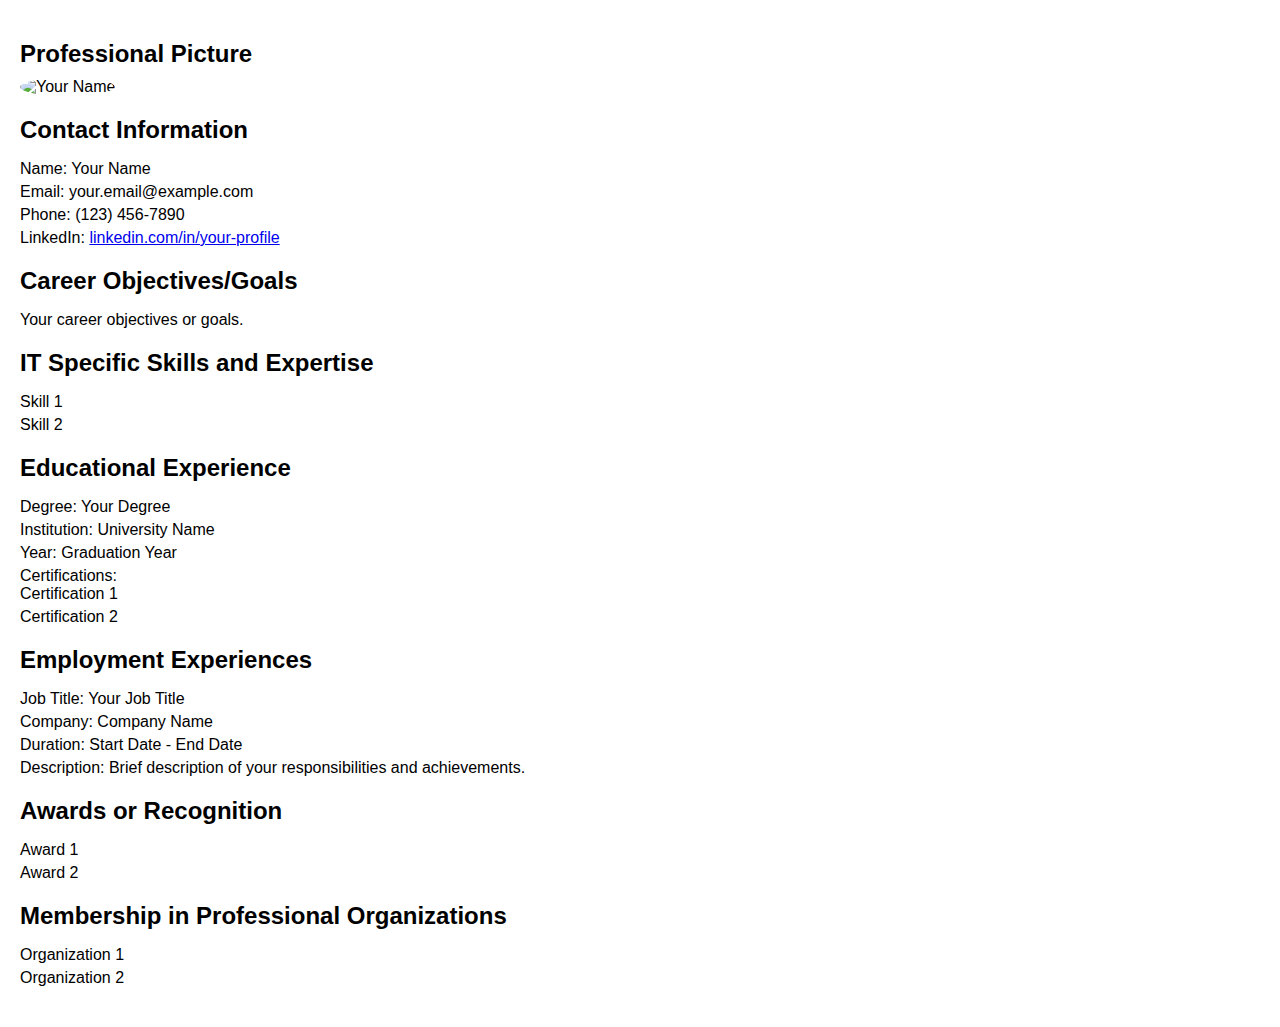
==== index.html @ 71acf530 "Create index.html" ====
<!DOCTYPE html>
<html lang="en">
<head>
    <meta charset="UTF-8">
    <meta name="viewport" content="width=device-width, initial-scale=1.0">
    <title>Interactive Resume</title>
    <style>
        body {
            font-family: Arial, sans-serif;
            margin: 0;
            padding: 20px;
        }
        section {
            margin-bottom: 20px;
        }
        img {
            max-width: 100%;
            height: auto;
            border-radius: 50%;
        }
        h2 {
            margin-bottom: 10px;
        }
        ul {
            list-style-type: none;
            padding: 0;
        }
        li {
            margin-bottom: 5px;
        }
    </style>
</head>
<body>
    <section id="professional-picture">
        <h2>Professional Picture</h2>
        <img src="path_to_your_image.jpg" alt="Your Name">
    </section>

    <section id="contact-information">
        <h2>Contact Information</h2>
        <ul>
            <li>Name: Your Name</li>
            <li>Email: your.email@example.com</li>
            <li>Phone: (123) 456-7890</li>
            <li>LinkedIn: <a href="https://www.linkedin.com/in/your-profile">linkedin.com/in/your-profile</a></li>
        </ul>
    </section>

    <section id="career-objectives">
        <h2>Career Objectives/Goals</h2>
        <p>Your career objectives or goals.</p>
    </section>

    <section id="it-skills">
        <h2>IT Specific Skills and Expertise</h2>
        <ul>
            <li>Skill 1</li>
            <li>Skill 2</li>
            <!-- Add more skills as needed -->
        </ul>
    </section>

    <section id="education">
        <h2>Educational Experience</h2>
        <ul>
            <li>Degree: Your Degree</li>
            <li>Institution: University Name</li>
            <li>Year: Graduation Year</li>
            <li>Certifications:
                <ul>
                    <li>Certification 1</li>
                    <li>Certification 2</li>
                    <!-- Add more certifications as needed -->
                </ul>
            </li>
        </ul>
    </section>

    <section id="employment">
        <h2>Employment Experiences</h2>
        <ul>
            <li>Job Title: Your Job Title</li>
            <li>Company: Company Name</li>
            <li>Duration: Start Date - End Date</li>
            <li>Description: Brief description of your responsibilities and achievements.</li>
        </ul>
    </section>

    <section id="awards">
        <h2>Awards or Recognition</h2>
        <ul>
            <li>Award 1</li>
            <li>Award 2</li>
            <!-- Add more awards as needed -->
        </ul>
    </section>

    <section id="professional-organizations">
        <h2>Membership in Professional Organizations</h2>
        <ul>
            <li>Organization 1</li>
            <li>Organization 2</li>
            <!-- Add more organizations as needed -->
        </ul>
    </section>
</body>
</html>
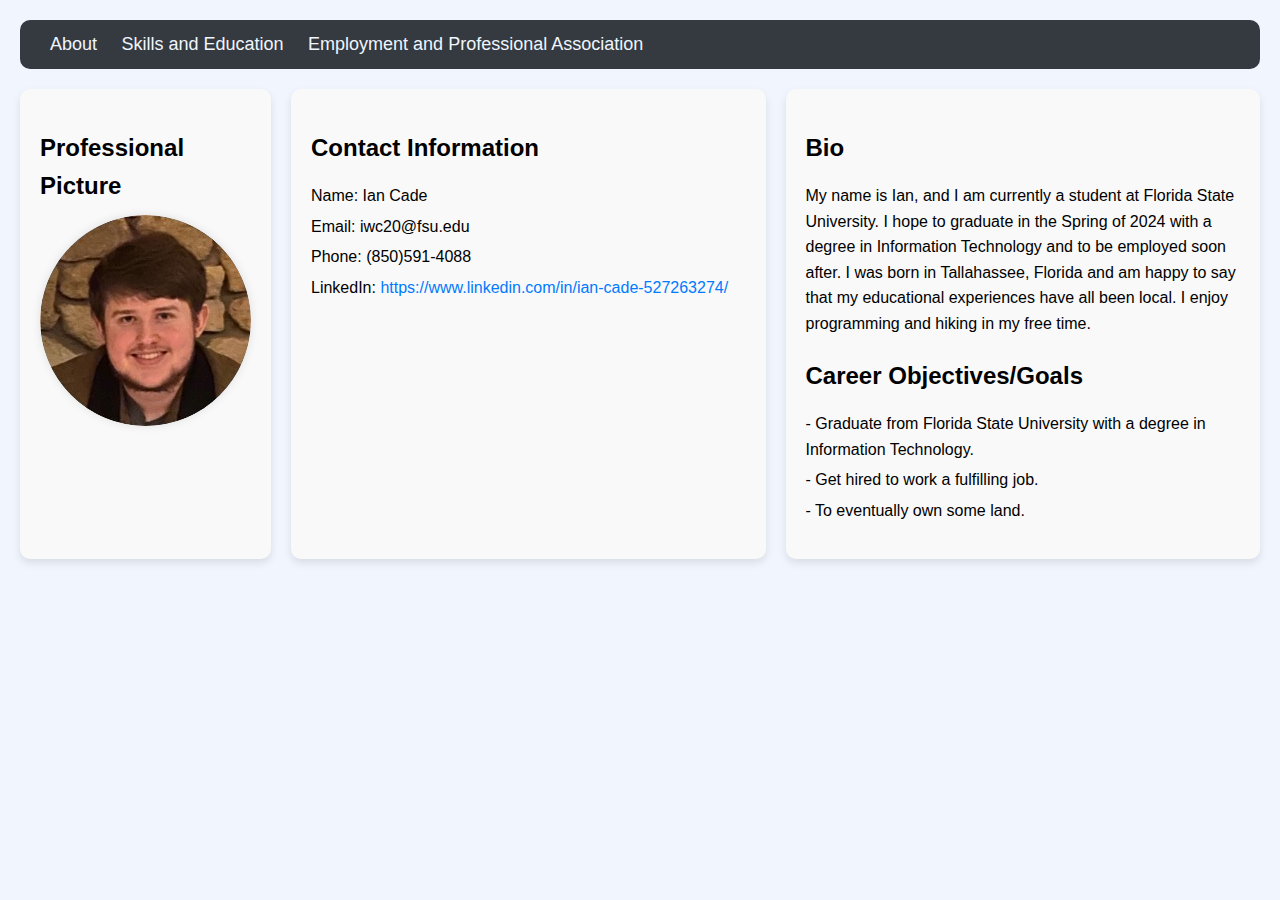
==== commit 085f97b1: "Add files via upload" ====
--- a/index.html
+++ b/index.html
@@ -1,107 +1,47 @@
-<!DOCTYPE html>
-<html lang="en">
-<head>
-    <meta charset="UTF-8">
-    <meta name="viewport" content="width=device-width, initial-scale=1.0">
-    <title>Interactive Resume</title>
-    <style>
-        body {
-            font-family: Arial, sans-serif;
-            margin: 0;
-            padding: 20px;
-        }
-        section {
-            margin-bottom: 20px;
-        }
-        img {
-            max-width: 100%;
-            height: auto;
-            border-radius: 50%;
-        }
-        h2 {
-            margin-bottom: 10px;
-        }
-        ul {
-            list-style-type: none;
-            padding: 0;
-        }
-        li {
-            margin-bottom: 5px;
-        }
-    </style>
-</head>
-<body>
-    <section id="professional-picture">
-        <h2>Professional Picture</h2>
-        <img src="path_to_your_image.jpg" alt="Your Name">
-    </section>
-
-    <section id="contact-information">
-        <h2>Contact Information</h2>
-        <ul>
-            <li>Name: Your Name</li>
-            <li>Email: your.email@example.com</li>
-            <li>Phone: (123) 456-7890</li>
-            <li>LinkedIn: <a href="https://www.linkedin.com/in/your-profile">linkedin.com/in/your-profile</a></li>
-        </ul>
-    </section>
-
-    <section id="career-objectives">
-        <h2>Career Objectives/Goals</h2>
-        <p>Your career objectives or goals.</p>
-    </section>
-
-    <section id="it-skills">
-        <h2>IT Specific Skills and Expertise</h2>
-        <ul>
-            <li>Skill 1</li>
-            <li>Skill 2</li>
-            <!-- Add more skills as needed -->
-        </ul>
-    </section>
-
-    <section id="education">
-        <h2>Educational Experience</h2>
-        <ul>
-            <li>Degree: Your Degree</li>
-            <li>Institution: University Name</li>
-            <li>Year: Graduation Year</li>
-            <li>Certifications:
-                <ul>
-                    <li>Certification 1</li>
-                    <li>Certification 2</li>
-                    <!-- Add more certifications as needed -->
-                </ul>
-            </li>
-        </ul>
-    </section>
-
-    <section id="employment">
-        <h2>Employment Experiences</h2>
-        <ul>
-            <li>Job Title: Your Job Title</li>
-            <li>Company: Company Name</li>
-            <li>Duration: Start Date - End Date</li>
-            <li>Description: Brief description of your responsibilities and achievements.</li>
-        </ul>
-    </section>
-
-    <section id="awards">
-        <h2>Awards or Recognition</h2>
-        <ul>
-            <li>Award 1</li>
-            <li>Award 2</li>
-            <!-- Add more awards as needed -->
-        </ul>
-    </section>
-
-    <section id="professional-organizations">
-        <h2>Membership in Professional Organizations</h2>
-        <ul>
-            <li>Organization 1</li>
-            <li>Organization 2</li>
-            <!-- Add more organizations as needed -->
-        </ul>
-    </section>
-</body>
-</html>
+<!DOCTYPE html>
+<html lang="en">
+<head>
+    <meta charset="UTF-8">
+    <meta name="viewport" content="width=device-width, initial-scale=1.0">
+    <title>Interactive Resume</title>
+    <link rel="stylesheet" href="style.css"> <!-- Assuming you saved the CSS in a file named styles.css -->
+    <script src="fancy.js"></script>
+</head>
+<body>
+    <div class="navbar">
+        <a href="index.html">About</a>
+        <a href="education.html">Skills and Education</a>    
+        <a href="professional.html">Employment and Professional Association</a>
+    </div>
+
+    <div class="grid-container">
+    <section class="professional-picture">
+        <h2>Professional Picture</h2>
+        <img class="profpic" src="Picture1.jpg" alt="Your Name">
+    </section>
+
+    <section class="contact-information">
+        <h2>Contact Information</h2>
+        <ul>
+            <li>Name: Ian Cade</li>
+            <li>Email: iwc20@fsu.edu</li>
+            <li>Phone: (850)591-4088</li>
+            <li>LinkedIn: <a href="https://www.linkedin.com/in/ian-cade-527263274/">https://www.linkedin.com/in/ian-cade-527263274/</a></li>
+        </ul>
+    </section>
+
+    <section class="career-objectives">
+        <h2>Bio</h2>
+        <p>
+            My name is Ian, and I am currently a student at Florida State University. I hope to graduate in the Spring of 2024 with a degree in Information Technology and to be employed soon after. I was born in Tallahassee, Florida and am happy to say that my educational experiences have all been local. I enjoy programming and hiking in my free time.
+        </p>
+        <h2>Career Objectives/Goals</h2>
+        <ul>
+            <li> - Graduate from Florida State University with a degree in Information Technology.</li>
+            <li> - Get hired to work a fulfilling job.</li>
+            <li> - To eventually own some land.</li>
+        </ul>
+    </section>
+</div>
+</body>
+</html>--- a/style.css
+++ b/style.css
@@ -0,0 +1,88 @@
+body {
+    font-family: 'Arial', sans-serif;
+    margin: 0;
+    padding: 20px;
+    line-height: 1.6;
+    background-color: #f0f5fe;
+}
+
+section {
+    background-color: #f9f9f9; /* Subtle background color */
+    border-radius: 10px; /* Rounded corners for the box effect */
+    padding: 20px; /* Space between content and border */
+    box-shadow: 0 4px 8px rgba(0, 0, 0, 0.1); /* Shadow for a slight lift */
+    margin-bottom: 30px; /* Space between sections */
+    margin-top: 20px; /* Add top margin to sections */
+}
+
+h2 {
+    font-size: 1.5em;
+    margin-bottom: 10px;
+}
+
+ul {
+    list-style-type: none;
+    padding: 0;
+}
+
+li {
+    margin-bottom: 5px;
+}
+
+a {
+    color: #007BFF;
+    text-decoration: none;
+}
+
+a:hover {
+    text-decoration: underline;
+}
+
+.profpic {
+    box-shadow: 0px 0px 10px rgba(0, 0, 0, 0.1);
+    border-radius: 50%;
+}
+
+        /* Additional style for the navbar */
+        .navbar {
+            background-color: #343a40; /* Dark background color */
+            padding: 10px 20px; /* Add padding to the navbar */
+            border-radius: 10px; /* Rounded corners for the box effect */
+        }
+
+        .navbar a {
+            color: #f0f5fe; /* White text color */
+            margin: 0 10px;
+            text-decoration: none;
+            font-size: 18px;
+        }
+
+                /* New style for the grid container */
+                .grid-container {
+                    display: grid;
+                    grid-template-columns: .3fr 1fr 1fr; /* 1 column for profile picture, 2 columns for contact info and career objectives */
+                    gap: 20px; /* Space between grid items */
+                }
+
+                .grid-container1 {
+                    display: grid;
+                     /* 1 column for profile picture, 2 columns for contact info and career objectives */
+                    gap: 20px; /* Space between grid items */
+                }
+        
+                /* Style for profile picture */
+                .profile-picture {
+                    border-radius: 10px;
+                }
+        
+                /* Style for contact information */
+                .contact-info {
+                    max-width: 100%; /* Set contact info to 100% width of its container */
+                }
+        
+                /* Style for career objectives */
+                .career-objectives {
+                    
+                }
+
+                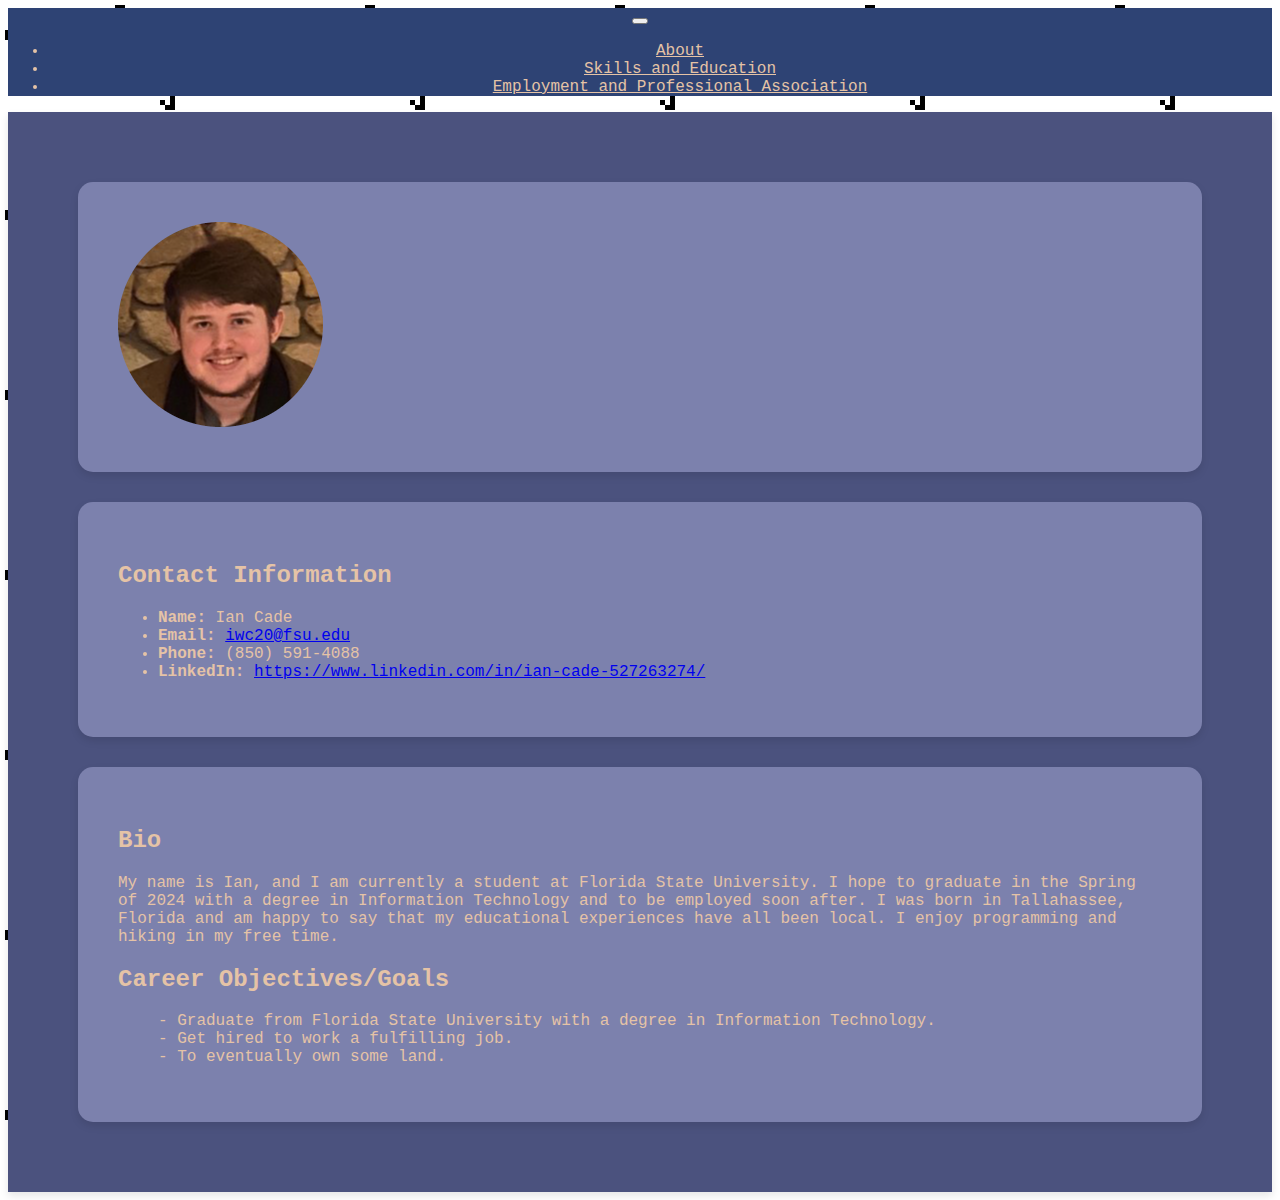
==== commit d6565571: "Add files via upload" ====
--- a/index.html
+++ b/index.html
@@ -4,44 +4,70 @@
     <meta charset="UTF-8">
     <meta name="viewport" content="width=device-width, initial-scale=1.0">
     <title>Interactive Resume</title>
+    
+    <link href="https://cdn.jsdelivr.net/npm/bootstrap@5.3.2/dist/css/bootstrap.min.css" rel="stylesheet" integrity="sha384-T3c6CoIi6uLrA9TneNEoa7RxnatzjcDSCmG1MXxSR1GAsXEV/Dwwykc2MPK8M2HN" crossorigin="anonymous">
+    <script src="https://cdn.jsdelivr.net/npm/bootstrap@5.3.2/dist/js/bootstrap.bundle.min.js" integrity="sha384-C6RzsynM9kWDrMNeT87bh95OGNyZPhcTNXj1NW7RuBCsyN/o0jlpcV8Qyq46cDfL" crossorigin="anonymous"></script>
+    <script src="fancy.js"></script>
     <link rel="stylesheet" href="style.css"> <!-- Assuming you saved the CSS in a file named styles.css -->
-    <script src="fancy.js"></script>
 </head>
 <body>
-    <div class="navbar">
-        <a href="index.html">About</a>
-        <a href="education.html">Skills and Education</a>    
-        <a href="professional.html">Employment and Professional Association</a>
+    <nav class="navbar text-center navbar-custom navbar-expand-lg">
+        <button class="navbar-toggler" type="button" data-toggle="collapse" data-target="#navbarNav"
+            aria-controls="navbarNav" aria-expanded="false" aria-label="Toggle navigation">
+            <span class="navbar-toggler-icon"></span>
+        </button>
+        <div class="collapse navbar-collapse" id="navbarNav">
+            <ul class="navbar-nav ml-auto">
+                <li class="nav-item active">
+                    <a class="nav-link" href="index.html">About</a>
+                </li>
+                <li class="nav-item">
+                    <a class="nav-link" href="education.html">Skills and Education</a>
+                </li>
+                <li class="nav-item">
+                    <a class="nav-link" href="professional.html">Employment and Professional Association</a>
+                </li>
+            </ul>
+        </div>
+    </nav>
+
+    
+    
+    <div class="container text-center">
+        <div class="row justify-content-center">
+            <div class="col-md">
+                <section class="professional-picture">
+                    <img class="img-fluid" src="Picture1-modified.png" alt="Your Name">
+                </section>
+            </div>
+            <div class="col-md">
+                <section class="contact-information">
+                    <h2>Contact Information</h2>
+                    <ul class="list-unstyled">
+                        <li><strong>Name:</strong> Ian Cade</li>
+                        <li><strong>Email:</strong> <a href="mailto:iwc20@fsu.edu">iwc20@fsu.edu</a></li>
+                        <li><strong>Phone:</strong> (850) 591-4088</li>
+                        <li><strong>LinkedIn:</strong> <a href="https://www.linkedin.com/in/ian-cade-527263274/" target="_blank">https://www.linkedin.com/in/ian-cade-527263274/</a></li>
+                    </ul>
+                </section>
+            </div>
+        </div>
+        <div class="row justify-content-center">
+            <div class="col-md">
+                <section class="career-objectives">
+                    <h2>Bio</h2>
+                    <p>
+                        My name is Ian, and I am currently a student at Florida State University. I hope to graduate in the Spring of 2024 with a degree in Information Technology and to be employed soon after. I was born in Tallahassee, Florida and am happy to say that my educational experiences have all been local. I enjoy programming and hiking in my free time.
+                    </p>
+                    <h2>Career Objectives/Goals</h2>
+                    <ul>
+                        - Graduate from Florida State University with a degree in Information Technology.<br>
+                        - Get hired to work a fulfilling job.<br>
+                        - To eventually own some land.<br>
+                    </ul>
+                </section>
+            </div>
+        </div>
     </div>
-
-    <div class="grid-container">
-    <section class="professional-picture">
-        <h2>Professional Picture</h2>
-        <img class="profpic" src="Picture1.jpg" alt="Your Name">
-    </section>
-
-    <section class="contact-information">
-        <h2>Contact Information</h2>
-        <ul>
-            <li>Name: Ian Cade</li>
-            <li>Email: iwc20@fsu.edu</li>
-            <li>Phone: (850)591-4088</li>
-            <li>LinkedIn: <a href="https://www.linkedin.com/in/ian-cade-527263274/">https://www.linkedin.com/in/ian-cade-527263274/</a></li>
-        </ul>
-    </section>
-
-    <section class="career-objectives">
-        <h2>Bio</h2>
-        <p>
-            My name is Ian, and I am currently a student at Florida State University. I hope to graduate in the Spring of 2024 with a degree in Information Technology and to be employed soon after. I was born in Tallahassee, Florida and am happy to say that my educational experiences have all been local. I enjoy programming and hiking in my free time.
-        </p>
-        <h2>Career Objectives/Goals</h2>
-        <ul>
-            <li> - Graduate from Florida State University with a degree in Information Technology.</li>
-            <li> - Get hired to work a fulfilling job.</li>
-            <li> - To eventually own some land.</li>
-        </ul>
-    </section>
-</div>
 </body>
 </html>--- a/style.css
+++ b/style.css
@@ -1,88 +1,100 @@
-body {
-    font-family: 'Arial', sans-serif;
-    margin: 0;
-    padding: 20px;
-    line-height: 1.6;
-    background-color: #f0f5fe;
+:root {
+    --viridian: #6b9080ff;
+    --cambridge-blue: #a4c3b2ff;
+    --mint-green: #cce3deff;
+    --azure-web: #eaf4f4ff;
+    --mint-cream: #f6fff8ff;
+}
+.nav-link {
+    color: #E5C3A6;
 }
 
-section {
-    background-color: #f9f9f9; /* Subtle background color */
-    border-radius: 10px; /* Rounded corners for the box effect */
-    padding: 20px; /* Space between content and border */
-    box-shadow: 0 4px 8px rgba(0, 0, 0, 0.1); /* Shadow for a slight lift */
-    margin-bottom: 30px; /* Space between sections */
-    margin-top: 20px; /* Add top margin to sections */
+/* Applying a professional font */
+body {
+    font-family: 'Courier New', Courier, monospace;
+    background-image: url(gameoflife.gif);
 }
 
-h2 {
-    font-size: 1.5em;
+  .carousel {
+    width: 100%; /* Yeap you can change the width and height*/
+    height:600px;
+  }
+
+  .carousel > .carousel-inner > .carousel-item > img{
+    width: 100%; /* Yeap you can change the width and height*/
+    height:600px;
+}
+/* Navbar styles */
+.navbar {
+    background-color: #2E4374; /* Dark Gray */
+    text-align: center;
+    color: #E5C3A6;
+}
+
+.col-md {
+    justify-content: center;
+    margin: 30px;
+    border-radius: 15px; /* Rounded corners */
+    box-shadow: 0px 4px 8px rgba(0, 0, 0, 0.1);
+    padding: 40px; /* Increased padding */
+    background-color: #7C81AD;
+    color: #E5C3A6;
+}
+
+.nav-link:hover {
+    color: var(--mint-cream);
+}
+
+.navbar-nav {
+    width: 100%;
+    justify-content: space-evenly;
+}
+
+/* Container and section styles */
+.container {
+    justify-content: center;
+    margin: auto;
+    margin-top: 0;
+    box-shadow: 0px 4px 8px rgba(0, 0, 0, 0.1);
+    padding: 40px; 
+    background-color: #4B527E;
+    max-height: 100%;
+}
+
+.section {
+    background-color: #ffffff; /* White */
+    border-radius: 10px;
+    box-shadow: 0px 4px 8px rgba(0, 0, 0, 0.1);
+    padding: 40px;
+    margin-bottom: 30px;
+}
+
+.section h2 {
+    color: #343a40; /* Dark Gray */
+    margin-bottom: 20px;
+}
+
+.section p {
+    color: #343a40; /* Dark Gray */
+    font-size: 16px;
+}
+
+.section ul {
+    list-style-type: none;
+}
+
+.section ul li {
+    color: #343a40; /* Dark Gray */
     margin-bottom: 10px;
 }
 
-ul {
-    list-style-type: none;
-    padding: 0;
-}
-
-li {
-    margin-bottom: 5px;
-}
-
-a {
-    color: #007BFF;
+.section ul li a {
+    color: #007bff; /* Primary Blue */
     text-decoration: none;
 }
 
-a:hover {
+.section ul li a:hover {
     text-decoration: underline;
+    text-decoration-color: darkcyan;
 }
 
-.profpic {
-    box-shadow: 0px 0px 10px rgba(0, 0, 0, 0.1);
-    border-radius: 50%;
-}
-
-        /* Additional style for the navbar */
-        .navbar {
-            background-color: #343a40; /* Dark background color */
-            padding: 10px 20px; /* Add padding to the navbar */
-            border-radius: 10px; /* Rounded corners for the box effect */
-        }
-
-        .navbar a {
-            color: #f0f5fe; /* White text color */
-            margin: 0 10px;
-            text-decoration: none;
-            font-size: 18px;
-        }
-
-                /* New style for the grid container */
-                .grid-container {
-                    display: grid;
-                    grid-template-columns: .3fr 1fr 1fr; /* 1 column for profile picture, 2 columns for contact info and career objectives */
-                    gap: 20px; /* Space between grid items */
-                }
-
-                .grid-container1 {
-                    display: grid;
-                     /* 1 column for profile picture, 2 columns for contact info and career objectives */
-                    gap: 20px; /* Space between grid items */
-                }
-        
-                /* Style for profile picture */
-                .profile-picture {
-                    border-radius: 10px;
-                }
-        
-                /* Style for contact information */
-                .contact-info {
-                    max-width: 100%; /* Set contact info to 100% width of its container */
-                }
-        
-                /* Style for career objectives */
-                .career-objectives {
-                    
-                }
-
-                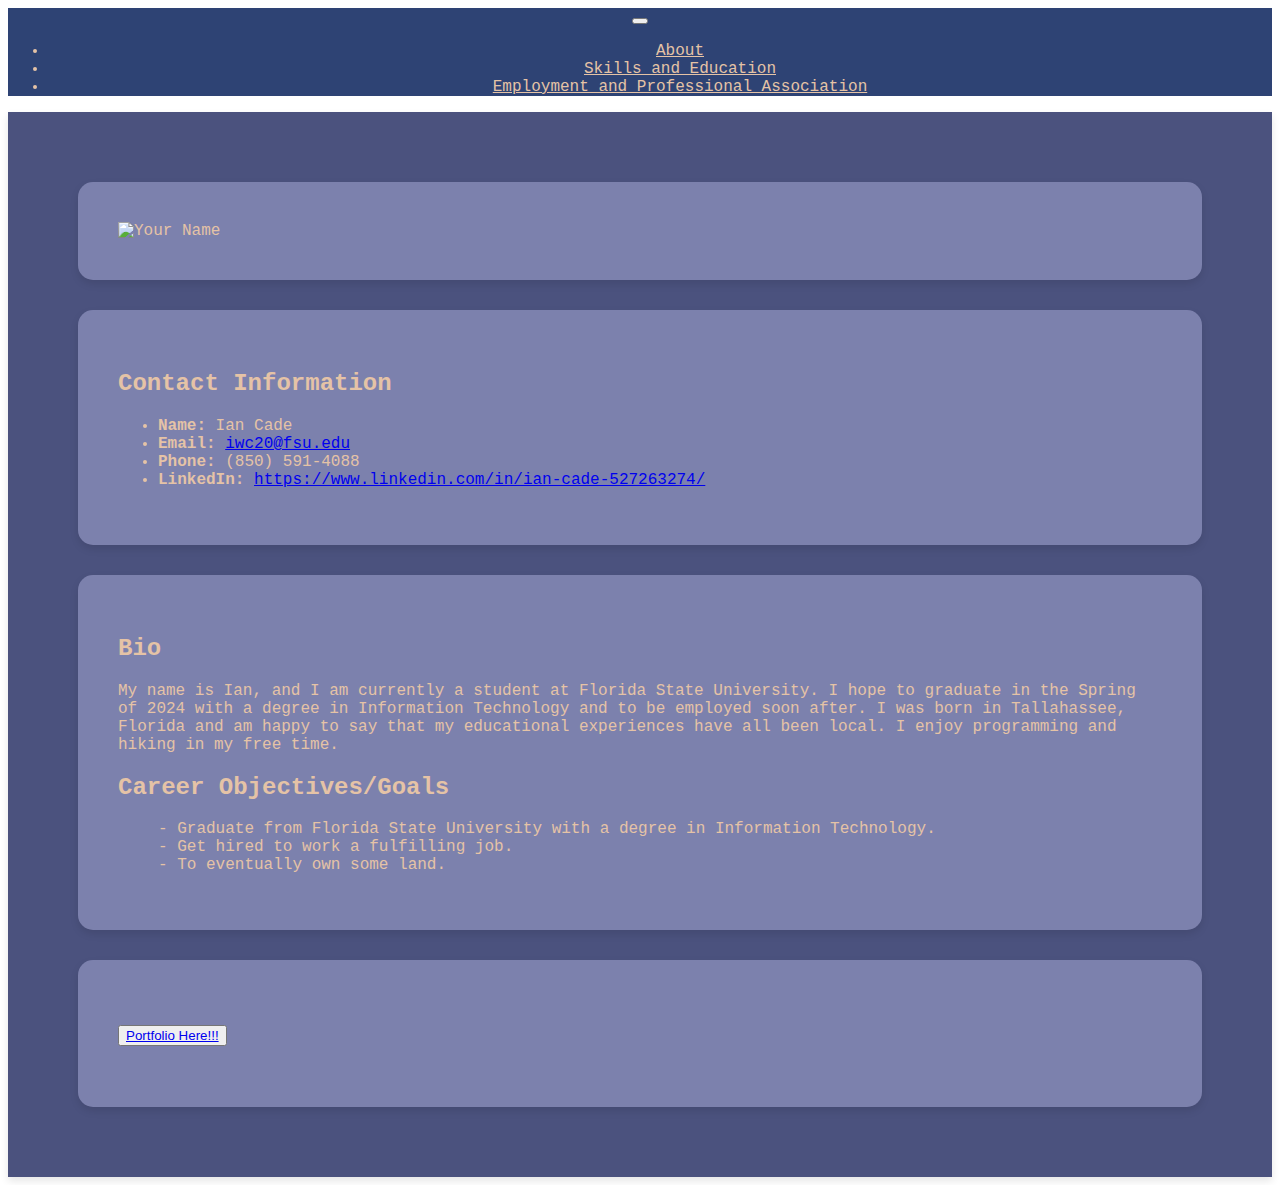
==== commit 6a78f054: "Add files via upload" ====
--- a/index.html
+++ b/index.html
@@ -37,7 +37,7 @@
         <div class="row justify-content-center">
             <div class="col-md">
                 <section class="professional-picture">
-                    <img class="img-fluid" src="Picture1-modified.png" alt="Your Name">
+                    <img class="img-fluid" src="./img/Picture1-modified.png" alt="Your Name">
                 </section>
             </div>
             <div class="col-md">
@@ -68,6 +68,14 @@
                 </section>
             </div>
         </div>
+
+        <div class="row justify-content-center">
+            <div class="col-md">
+                <section class="career-objectives">
+                    <h2><button ><a href="portfolio.html">Portfolio Here!!!</a></button></h2>
+                </section>
+            </div>
+        </div>
     </div>
 </body>
 </html>--- a/style.css
+++ b/style.css
@@ -12,7 +12,7 @@
 /* Applying a professional font */
 body {
     font-family: 'Courier New', Courier, monospace;
-    background-image: url(gameoflife.gif);
+    background-image: url(./img/gameoflife.gif);
 }
 
   .carousel {
